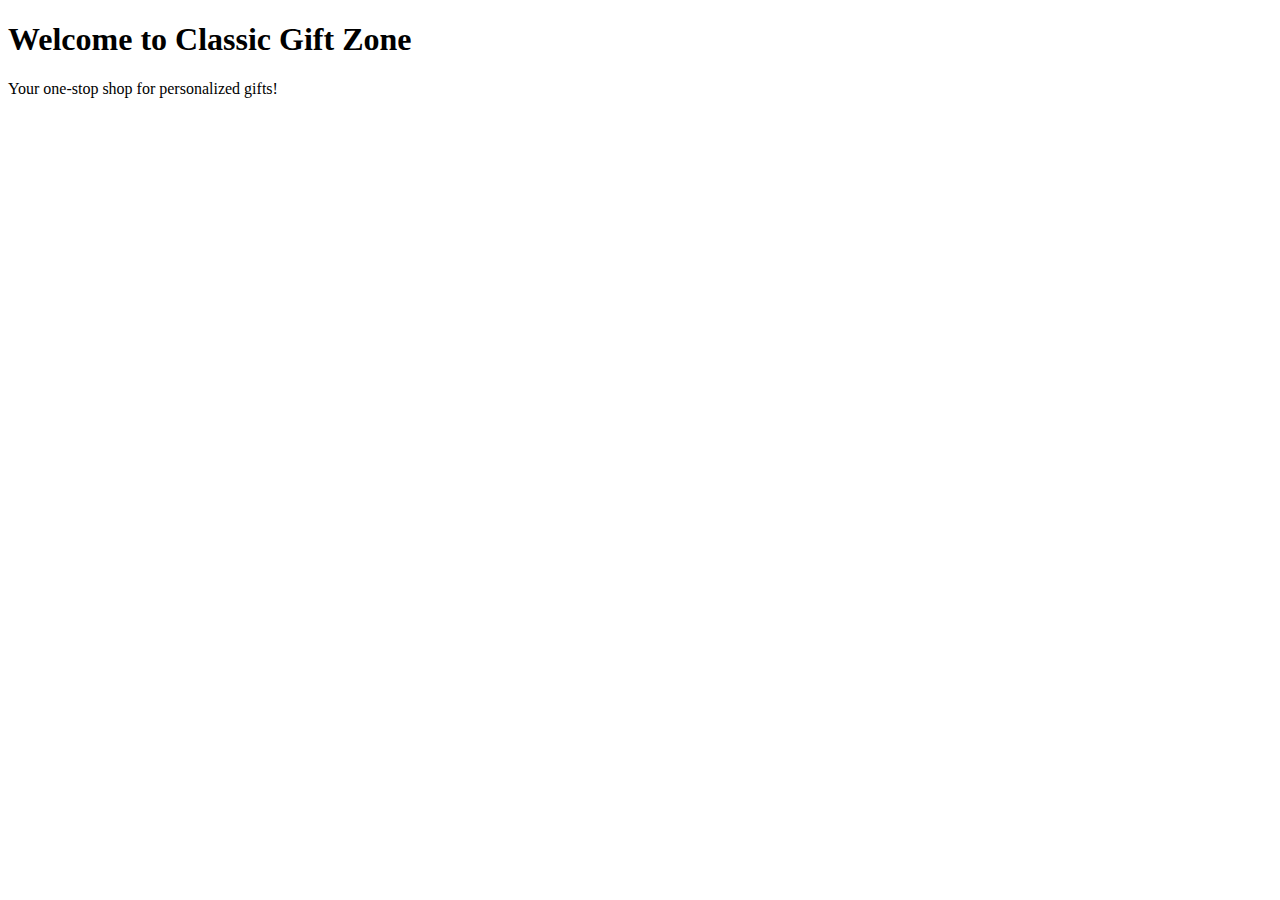
==== index.html @ f07c7727 "name changed" ====
<!--<!DOCTYPE html>
<html lang="en">
<head>
    <meta charset="UTF-8">
    <meta name="viewport" content="width=device-width, initial-scale=1.0">
    <title>Classic Gift Zone</title>
    <link rel="stylesheet" href="style.css">
    <script>
        // Error handling function
        function handleError(error) {
            console.error("An error occurred:", error);
            alert("Sorry, something went wrong. Please try again later.");
        }

        // Function to load video with error handling
        function loadVideo() {
            const videoElement = document.getElementById('video-reel');
            videoElement.onerror = function() {
                handleError(new Error("Failed to load video."));
            };
        }

        window.onload = loadVideo; // Load video on window load
    </script>
</head>
<body>
    <header>
        <img src="logo cz.jpg" alt="Classic Gift Zone Logo" class="logo">  
        <h1>Classic Gift Zone</h1>
        <p>Where Memory Meets Style</p>
        <nav>
            <ul>
                <li><a href="#home">Home</a></li>
                <li><a href="#about">About Us</a></li>
                <li><a href="#privacy">Privacy Policy</a></li>
                <li><a href="#contact">Contact Us</a></li>
            </ul>
        </nav>
    </header>

    <main class="main-content" id="home">
        <section>
            <h2>Welcome to Classic Gift Zone</h2>
            <p>Classic Gift Zone specializes in unique, personalized gifts, focusing on exquisite pencil carvings. Our homemade services ensure that every gift is crafted with care, making it perfect for any occasion. Enjoy affordable pricing and prompt delivery within a week.</p>

            <video controls id="video-reel" class="video-reel">
                <source src="Snapinsta.app_video_0D45483EB107DD4BC79444D2D841518F_video_dashinit.mp4" type="video/mp4"> 
                Your browser does not support the video tag.
            </video>

            <h3>Featured Products</h3>
            <div class="product-gallery">
                <img src="pp.jpg" alt="Product 1">
                <img src="pppp.jpg" alt="Product 2">
                <img src="ppp.jpg" alt="Product 3">
                <img src="ppppp.jpg" alt="Product 4">
                
            </div>
        </section>

        <section id="about">
            <h2>About Us</h2>
            <p>At Classic Gift Zone, we believe that every gift tells a story. Our mission is to provide personalized gifts that resonate with memories and style. Our team is dedicated to crafting high-quality, unique items that cater to your special moments.</p>
        </section>

        <section id="privacy">
            <h2>Privacy Policy</h2>
            <p><strong>Effective Date:</strong> 18/09/2024</p>
            <p>Classic Gift Zone is committed to protecting your privacy. This policy outlines our practices regarding the collection, use, and disclosure of your personal information.</p>

            <h3>Information Collection</h3>
            <p>We collect personal information such as your name, email address, phone number, and shipping address when you make a purchase or contact us.</p>

            <h3>Use of Information</h3>
            <p>Your information is used to process orders, communicate with you about your order, and improve our services.</p>

            <h3>Disclosure</h3>
            <p>We do not sell or lease your personal information to third parties without your consent. We may share your information with service providers who assist us in operating our website or conducting our business.</p>

            <h3>Security</h3>
            <p>We implement appropriate security measures to protect your personal information from unauthorized access or disclosure.</p>

            <h3>Your Rights</h3>
            <p>You have the right to access, correct, or delete your personal information by contacting us.</p>

            <p>For more details, please contact us at classicgiftzone@gmail.com.</p>
        </section>

        <section id="contact">
            <h2>Contact Us</h2>
            <p>If you have any inquiries or need assistance, please reach out:</p>
            <ul>
                <li><strong>Email:</strong> classicgiftzone@gmail.com</li>
                <li><strong>Phone:</strong> <a href="tel:+917339171615">91 7339171615</a></li>
                <li><strong>Instagram:</strong> 
                    <a href="https://www.instagram.com/classic_giftzone?utm_source=ig_web_button_share_sheet&igsh=ZDNlZDc0MzIxNw==" target="_blank">Classic Gift Zone Instagram</a></li>
            </ul>
        </section>
    </main>

    <footer>
        <nav>
            <ul>
                <li><a href="#home">Home</a></li>
                <li><a href="#about">About Us</a></li>
                <li><a href="#privacy">Privacy Policy</a></li>
                <li><a href="#contact">Contact Us</a></li>
            </ul>
        </nav>

        
    </footer>

    
    
</body>
</html> 

-->

<!DOCTYPE html>
<html lang="en">
<head>
    <meta charset="UTF-8">
    <title>Classic Gift Zone</title>
</head>
<body>
    <h1>Welcome to Classic Gift Zone</h1>
    <p>Your one-stop shop for personalized gifts!</p>
</body>
</html>
---- style.css ----
:root {
    --background-color: #121212; /* Dark background */
    --primary-color: #1e90ff; /* Dodger Blue */
    --accent-color: #ff1493; /* Deep Pink */
    --text-color: #ffffff; /* White text */
    --secondary-text-color: #cccccc; /* Light gray for secondary text */
    --border-radius: 10px; /* Rounded corners */
}

body {
    font-family: 'Arial', sans-serif;
    margin: 0;
    padding: 0;
    background-color: var(--background-color);
    color: var(--text-color);
}

header {
    background-color: var(--primary-color);
    color: var(--text-color);
    padding: 20px;
    text-align: center;
    box-shadow: 0 4px 10px rgba(0, 0, 0, 0.5);
}

.logo {
    max-width: 200px; /* Adjust the size as needed */
    margin-bottom: 20px;
}

h1 {
    font-size: 2.5em;
    margin-bottom: 10px;
}

h2, h3 {
    font-family: 'Georgia', serif;
}

nav ul {
    list-style-type: none;
    padding: 0;
}

nav ul li {
    display: inline;
    margin-right: 20px;
}

nav ul li a {
    color: var(--text-color);
    text-decoration: none;
    font-weight: bold;
}

nav ul li a:hover {
    color: var(--accent-color);
}

.main-content {
    max-width: 1200px; /* Centered content width */
    margin: auto;
    padding: 20px;
}

.product-gallery {
    display: flex;
    flex-wrap: wrap;
    justify-content: center;
}

.product-gallery img {
    width: 200px; /* Adjust size as necessary */
    margin: 15px;
    border-radius: var(--border-radius);
    box-shadow: 0 4px 15px rgba(30, 144, 255, 0.5); /* Blue shadow effect */
}

.video-reel {
    width: 100%;
    max-width: 300px; /* Adjust the maximum width as needed */
    height: auto;
    display: block;
    margin: 20px auto;
    border-radius: var(--border-radius);
    box-shadow: 0 4px 15px rgba(255, 20, 147, 0.5); /* Pink shadow effect */
}

section {
    padding: 40px 20px; /* Increased padding for sections */
}

footer {
    background-color: var(--primary-color);
    color: var(--text-color);
    text-align: center;
    padding: 20px;
}

footer nav ul {
    margin-top: 10px;
}

footer nav ul li {
    display: inline-block;
    margin-right: 20px;
}

footer nav ul li a {
    color: var(--text-color);
}

footer nav ul li a:hover {
    color: var(--accent-color);
}

/* Responsive Design */
@media (max-width: 600px) {
    .product-gallery img {
        width: 100%; /* Full width on small screens */
        max-width: 150px; /* Limit max size */
        margin-bottom: 15px; /* Spacing between images */
        box-shadow: none; /* Remove shadow on small screens for simplicity */
    }

    .video-reel {
        max-width: 10%; /* Full width on small screens */
        box-shadow: none; /* Remove shadow on small screens for simplicity */
    }

    header h1 {
        font-size: 2em; /* Smaller title on mobile */
        margin-bottom: 5px; 
    }
}
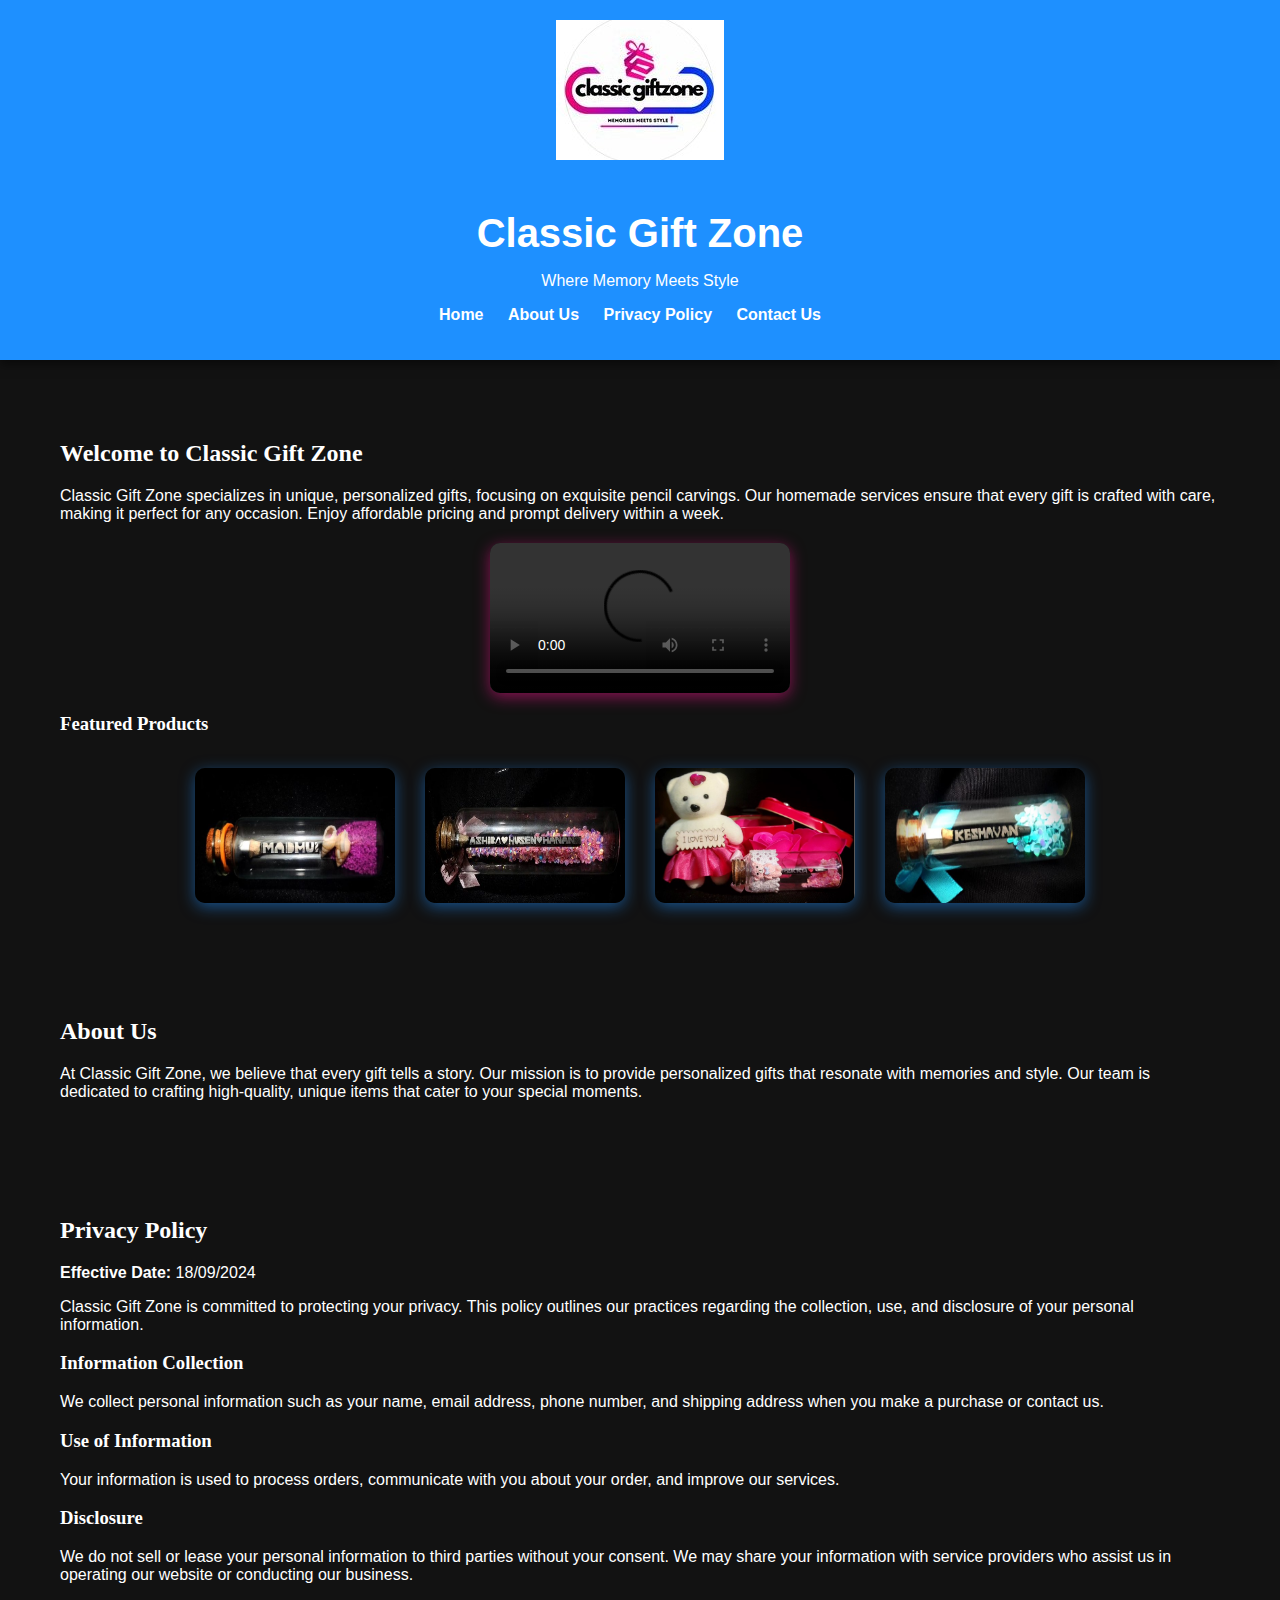
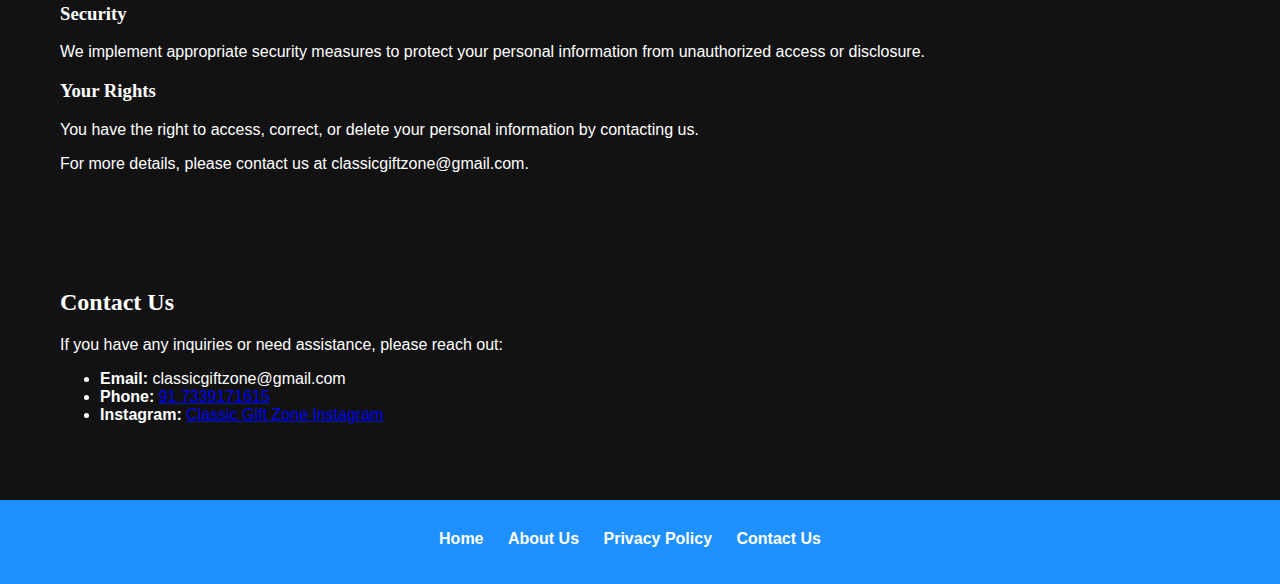
==== commit 5faacaee: "final" ====
--- a/index.html
+++ b/index.html
@@ -1,4 +1,4 @@
-<!--<!DOCTYPE html>
+<!DOCTYPE html>
 <html lang="en">
 <head>
     <meta charset="UTF-8">
@@ -116,16 +116,3 @@
 </body>
 </html> 
 
--->
-
-<!DOCTYPE html>
-<html lang="en">
-<head>
-    <meta charset="UTF-8">
-    <title>Classic Gift Zone</title>
-</head>
-<body>
-    <h1>Welcome to Classic Gift Zone</h1>
-    <p>Your one-stop shop for personalized gifts!</p>
-</body>
-</html>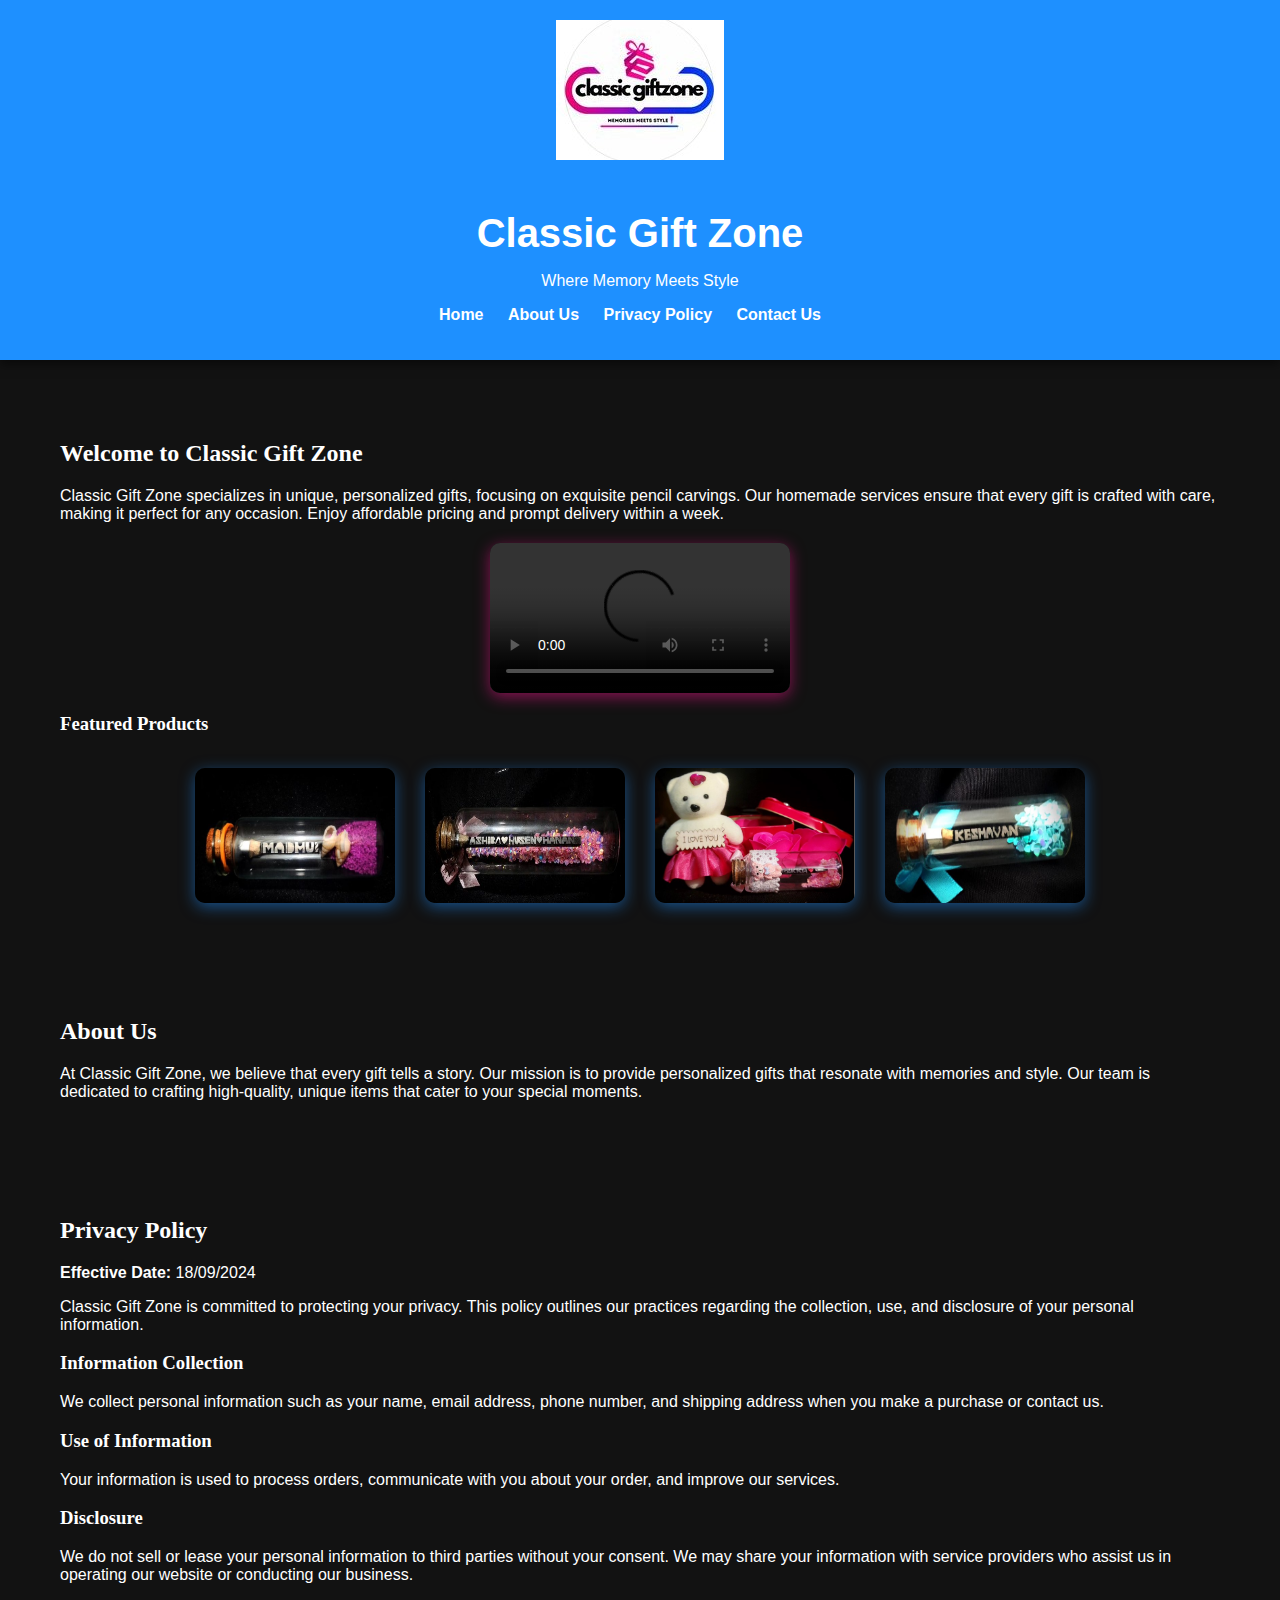
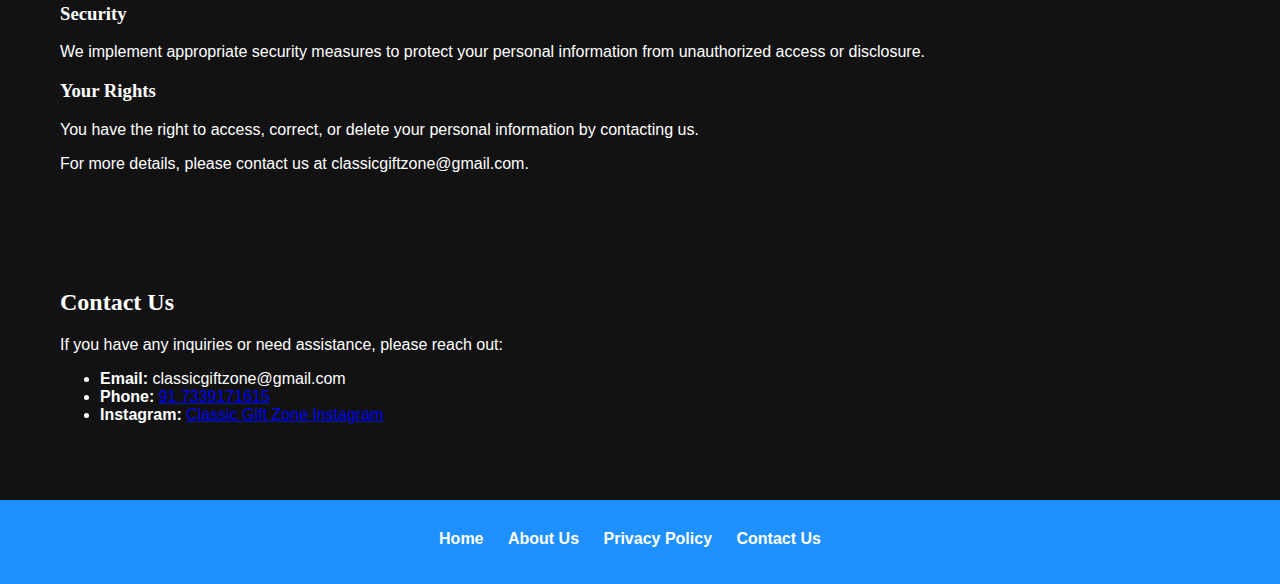
==== commit cfabe8f6: "google tag modified" ====
--- a/index.html
+++ b/index.html
@@ -22,6 +22,23 @@
 
         window.onload = loadVideo; // Load video on window load
     </script>
+    <!-- Google tag (gtag.js) -->
+<script async src="https://www.googletagmanager.com/gtag/js?id=AW-16704944445"></script>
+<script>
+  window.dataLayer = window.dataLayer || [];
+  function gtag(){dataLayer.push(arguments);}
+  gtag('js', new Date());
+
+  gtag('config', 'AW-16704944445');
+</script>
+<!-- Event snippet for Purchase conversion page -->
+<script>
+    gtag('event', 'conversion', {
+        'send_to': 'AW-16704944445/nGxJCPWWt9MZEL3yxJ0-',
+        'transaction_id': ''
+    });
+  </script>
+  
 </head>
 <body>
     <header>
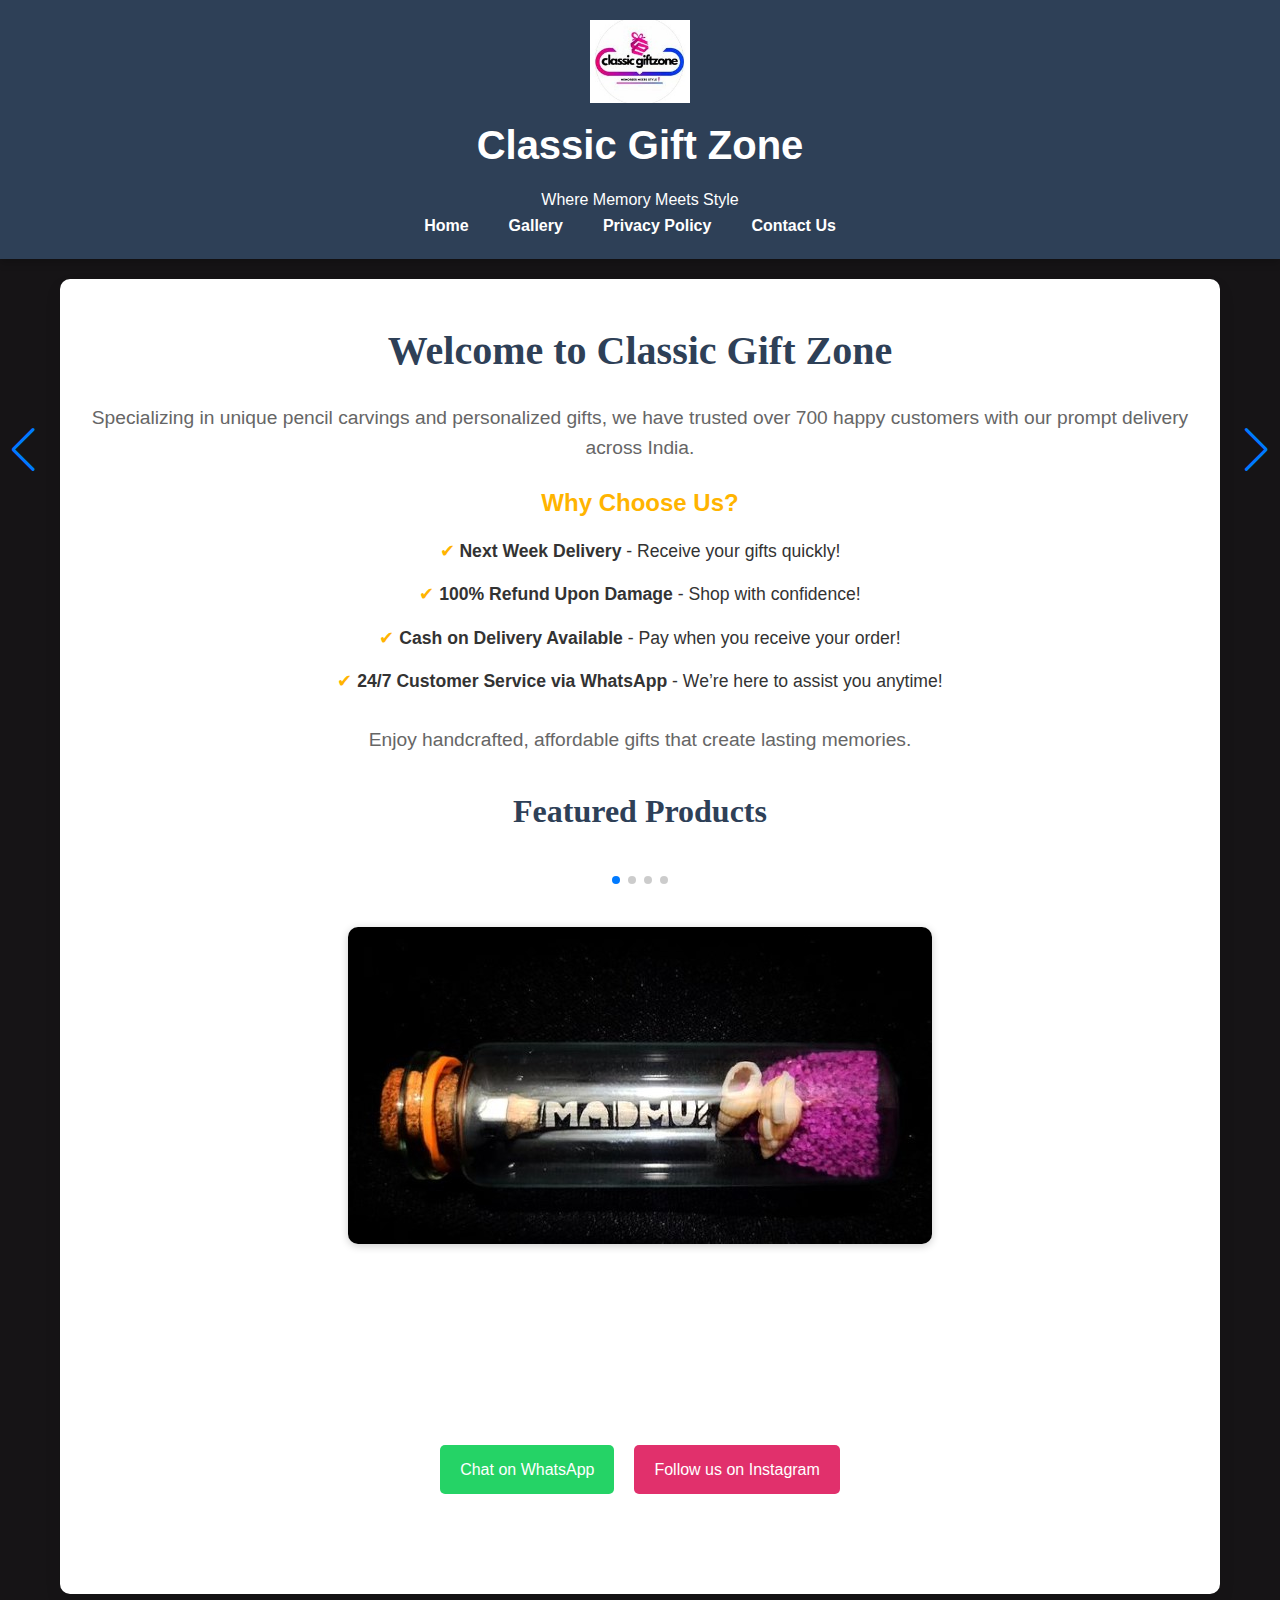
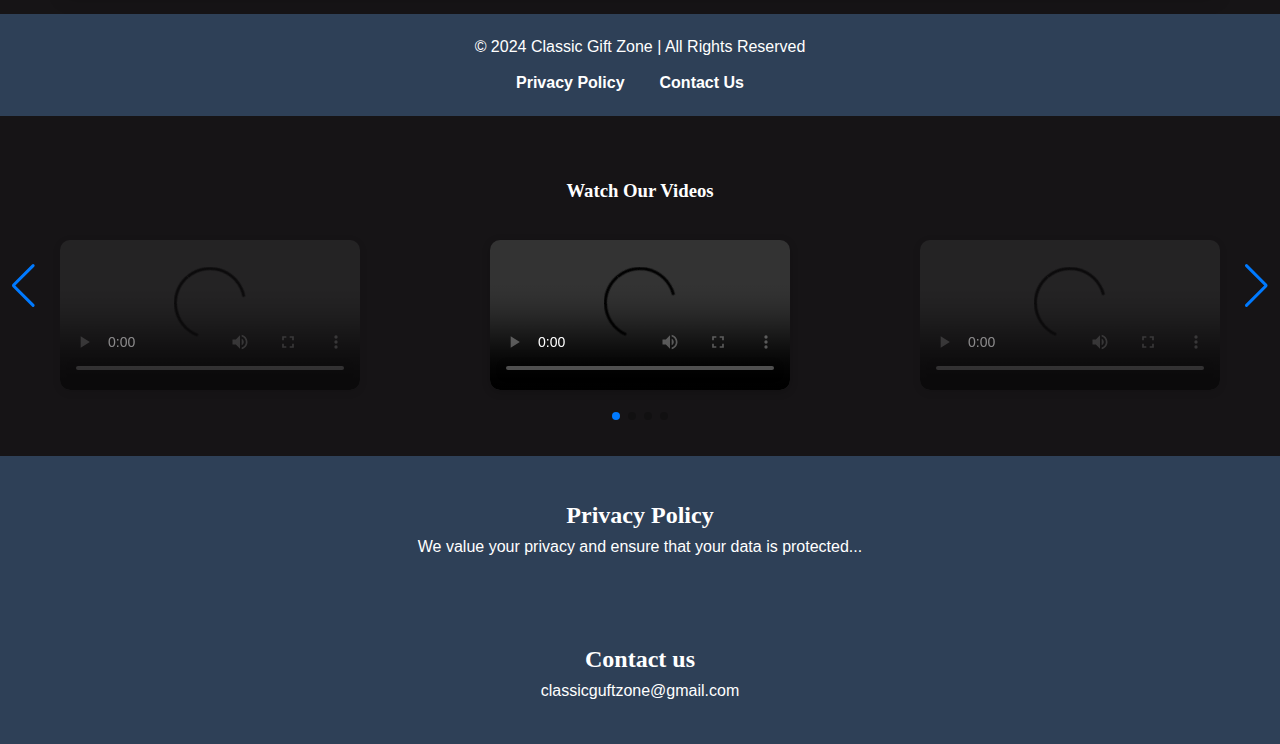
==== commit f53ac6ce: "final test" ====
--- a/index.html
+++ b/index.html
@@ -3,52 +3,235 @@
 <head>
     <meta charset="UTF-8">
     <meta name="viewport" content="width=device-width, initial-scale=1.0">
-    <title>Classic Gift Zone</title>
+    <title>Classic Gift Zone - Personalized Gifts</title>
     <link rel="stylesheet" href="style.css">
+    <link rel="stylesheet" href="https://unpkg.com/swiper/swiper-bundle.min.css" />
+<script src="https://unpkg.com/swiper/swiper-bundle.min.js"></script>
+
+    <style>
+        /* Global Reset and Styling */
+        * {
+            margin: 0;
+            padding: 0;
+            box-sizing: border-box;
+        }
+        body {
+            font-family: 'Roboto', sans-serif;
+            line-height: 1.6;
+            background-color: #161416;
+        }
+        a {
+            text-decoration: none;
+            color: inherit;
+        }
+        img {
+            max-width: 100%;
+            display: block;
+        }
+        header {
+            background-color: #2e4057;
+            color: white;
+            padding: 20px 0;
+            text-align: center;
+            box-shadow: 0 4px 8px rgba(0, 0, 0, 0.2);
+        }
+        .logo {
+            width: 100px;
+            height: auto;
+            margin-bottom: 10px;
+        }
+        nav ul {
+            list-style: none;
+            display: flex;
+            justify-content: center;
+            gap: 20px;
+        }
+        nav ul li a {
+            font-weight: bold;
+            color: #fff;
+            transition: color 0.3s ease;
+        }
+        nav ul li a:hover {
+            color: #ffb400;
+        }
+        main {
+            padding: 40px 20px;
+            max-width: 1200px;
+            margin: auto;
+            animation: fadeIn 1s ease-out;
+        }
+        .main-content {
+            text-align: center;
+        }
+        .main-content h2 {
+            font-size: 2.5rem;
+            margin-bottom: 20px;
+            color: #333;
+            animation: slideIn 1s ease-out;
+        }
+        .main-content p {
+            font-size: 1.2rem;
+            margin-bottom: 20px;
+            animation: fadeInUp 1.2s ease-out;
+        }
+        .video-reel {
+            width: 100%;
+            margin-bottom: 30px;
+            border: 2px solid #ddd;
+            border-radius: 10px;
+            animation: zoomIn 0.8s ease-out;
+        }
+        
+        .product-gallery {
+            display: grid;
+            grid-template-columns: repeat(auto-fill, minmax(200px, 1fr));
+            gap: 20px;
+            margin-top: 30px;
+        }
+        .product-gallery img {
+            transition: transform 0.3s ease, box-shadow 0.3s ease;
+            border-radius: 10px;
+            box-shadow: 0 4px 8px rgba(0, 0, 0, 0.1);
+        }
+        .product-gallery img:hover {
+            transform: scale(1.05);
+            box-shadow: 0 8px 16px rgba(0, 0, 0, 0.2);
+        }
+        .btn {
+            background-color: #ffb400;
+            color: white;
+            padding: 10px 20px;
+            border: none;
+            border-radius: 5px;
+            font-size: 1rem;
+            cursor: pointer;
+            transition: background-color 0.3s ease;
+            display: inline-block;
+            margin-top: 20px;
+            animation: bounce 2s infinite;
+        }
+        .btn:hover {
+            background-color: #ff9500;
+        }
+        /* Lead Form */
+        .lead-form {
+            margin: 40px auto;
+            max-width: 600px;
+            background-color: #302626;
+            padding: 20px;
+            border-radius: 10px;
+            box-shadow: 0 8px 16px rgba(0, 0, 0, 0.1);
+            animation: slideIn 1s ease-out;
+        }
+        .lead-form h3 {
+            margin-bottom: 15px;
+            font-size: 1.5rem;
+            color: #2e4057;
+        }
+        .lead-form label {
+            font-weight: bold;
+            display: block;
+            margin-bottom: 5px;
+        }
+        .lead-form input, .lead-form textarea {
+            width: 100%;
+            padding: 10px;
+            margin-bottom: 15px;
+            border: 1px solid #ccc;
+            border-radius: 5px;
+            transition: border-color 0.3s ease;
+        }
+        .lead-form input:focus, .lead-form textarea:focus {
+            border-color: #ffb400;
+        }
+        /* CTA Buttons */
+        .cta-buttons {
+            display: flex;
+            justify-content: center;
+            gap: 20px;
+            margin: 20px 0;
+        }
+        .cta-buttons a {
+            background-color: #25d366; /* WhatsApp green */
+            color: white;
+            padding: 12px 20px;
+            border-radius: 5px;
+            text-align: center;
+            font-size: 1rem;
+            display: inline-block;
+            transition: background-color 0.3s ease;
+        }
+        .cta-buttons a.instagram {
+            background-color: #E1306C; /* Instagram pink */
+        }
+        .cta-buttons a:hover {
+            opacity: 0.9;
+        }
+        section {
+            padding: 40px 0;
+        }
+        footer {
+            background-color: #2e4057;
+            color: white;
+            padding: 20px;
+            text-align: center;
+        }
+        footer nav ul {
+            list-style: none;
+            display: flex;
+            justify-content: center;
+            gap: 15px;
+        }
+        footer nav ul li a {
+            color: #fff;
+            font-weight: bold;
+            transition: color 0.3s ease;
+        }
+        footer nav ul li a:hover {
+            color: #ffb400;
+        }
+
+        /* Animations */
+        @keyframes fadeIn {
+            from { opacity: 0; }
+            to { opacity: 1; }
+        }
+        @keyframes fadeInUp {
+            from { opacity: 0; transform: translateY(30px); }
+            to { opacity: 1; transform: translateY(0); }
+        }
+        @keyframes slideIn {
+            from { transform: translateX(-100%); }
+            to { transform: translateX(0); }
+        }
+        @keyframes zoomIn {
+            from { transform: scale(0); }
+            to { transform: scale(1); }
+        }
+        @keyframes bounce {
+            0%, 20%, 50%, 80%, 100% { transform: translateY(0); }
+            40% { transform: translateY(-15px); }
+            60% { transform: translateY(-10px); }
+        }
+    </style>
+    <!-- Google Tag Manager -->
+    <script async src="https://www.googletagmanager.com/gtag/js?id=AW-16704944445"></script>
     <script>
-        // Error handling function
-        function handleError(error) {
-            console.error("An error occurred:", error);
-            alert("Sorry, something went wrong. Please try again later.");
-        }
-
-        // Function to load video with error handling
-        function loadVideo() {
-            const videoElement = document.getElementById('video-reel');
-            videoElement.onerror = function() {
-                handleError(new Error("Failed to load video."));
-            };
-        }
-
-        window.onload = loadVideo; // Load video on window load
+        window.dataLayer = window.dataLayer || [];
+        function gtag(){dataLayer.push(arguments);}
+        gtag('js', new Date());
+        gtag('config', 'AW-16704944445');
     </script>
-    <!-- Google tag (gtag.js) -->
-<script async src="https://www.googletagmanager.com/gtag/js?id=AW-16704944445"></script>
-<script>
-  window.dataLayer = window.dataLayer || [];
-  function gtag(){dataLayer.push(arguments);}
-  gtag('js', new Date());
-
-  gtag('config', 'AW-16704944445');
-</script>
-<!-- Event snippet for Purchase conversion page -->
-<script>
-    gtag('event', 'conversion', {
-        'send_to': 'AW-16704944445/nGxJCPWWt9MZEL3yxJ0-',
-        'transaction_id': ''
-    });
-  </script>
-  
 </head>
 <body>
     <header>
-        <img src="logo cz.jpg" alt="Classic Gift Zone Logo" class="logo">  
+        <center><img src="logo cz.jpg" alt="Classic Gift Zone Logo" class="logo"></center>
         <h1>Classic Gift Zone</h1>
         <p>Where Memory Meets Style</p>
         <nav>
             <ul>
                 <li><a href="#home">Home</a></li>
-                <li><a href="#about">About Us</a></li>
+                <li><a href="#gallery">Gallery</a></li>
                 <li><a href="#privacy">Privacy Policy</a></li>
                 <li><a href="#contact">Contact Us</a></li>
             </ul>
@@ -56,80 +239,290 @@
     </header>
 
     <main class="main-content" id="home">
-        <section>
-            <h2>Welcome to Classic Gift Zone</h2>
-            <p>Classic Gift Zone specializes in unique, personalized gifts, focusing on exquisite pencil carvings. Our homemade services ensure that every gift is crafted with care, making it perfect for any occasion. Enjoy affordable pricing and prompt delivery within a week.</p>
-
-            <video controls id="video-reel" class="video-reel">
-                <source src="Snapinsta.app_video_0D45483EB107DD4BC79444D2D841518F_video_dashinit.mp4" type="video/mp4"> 
-                Your browser does not support the video tag.
-            </video>
-
-            <h3>Featured Products</h3>
-            <div class="product-gallery">
-                <img src="pp.jpg" alt="Product 1">
-                <img src="pppp.jpg" alt="Product 2">
-                <img src="ppp.jpg" alt="Product 3">
-                <img src="ppppp.jpg" alt="Product 4">
-                
-            </div>
+        <section style="background-color: #ffffff; padding: 40px 20px; border-radius: 10px; box-shadow: 0 8px 16px rgba(0, 0, 0, 0.1); text-align: center;">
+            <h2 style="font-size: 2.5rem; color: #2e4057; margin-bottom: 20px; animation: fadeIn 1s ease;">Welcome to Classic Gift Zone</h2>
+            <p style="font-size: 1.2rem; color: #666; margin-bottom: 20px;">Specializing in unique pencil carvings and personalized gifts, we have trusted over 700 happy customers with our prompt delivery across India.</p>
+            
+            <p style="font-size: 1.5rem; color: #ffb400; margin-bottom: 10px; font-weight: bold;">Why Choose Us?</p>
+            
+            <ul style="list-style: none; padding-left: 0; font-size: 1.1rem; color: #333; margin-bottom: 30px;">
+                <li style="margin: 15px 0;"><span style="color: #ffb400;">&#x2714;</span> <b>Next Week Delivery</b> - Receive your gifts quickly!</li>
+                <li style="margin: 15px 0;"><span style="color: #ffb400;">&#x2714;</span> <b>100% Refund Upon Damage</b> - Shop with confidence!</li>
+                <li style="margin: 15px 0;"><span style="color: #ffb400;">&#x2714;</span> <b>Cash on Delivery Available</b> - Pay when you receive your order!</li>
+                <li style="margin: 15px 0;"><span style="color: #ffb400;">&#x2714;</span> <b>24/7 Customer Service via WhatsApp</b> - We’re here to assist you anytime!</li>
+            </ul>
+        
+            <p style="font-size: 1.2rem; color: #666; margin-bottom: 30px;">Enjoy handcrafted, affordable gifts that create lasting memories.</p>
+        
+ 
+        
+            <h3 style="font-size: 2rem; color: #2e4057; margin-bottom: 20px;">Featured Products</h3>
+            <section id="gallery">
+                <h3>Shop Our Products</h3>
+                <div class="swiper-container">
+                    <div class="swiper-wrapper">
+                        <div class="swiper-slide">
+                            <img src="pp.jpg" alt="Personalized Gift 1">
+                        </div>
+                        <div class="swiper-slide">
+                            <img src="pppp.jpg" alt="Personalized Gift 2">
+                        </div>
+                        <div class="swiper-slide">
+                            <img src="ppp.jpg" alt="Personalized Gift 3">
+                        </div>
+                        <div class="swiper-slide">
+                            <img src="ppppp.jpg" alt="Personalized Gift 4">
+                        </div>
+                        <!-- Add more swiper-slide items as needed -->
+                    </div>
+                    <!-- Add Pagination -->
+                    <div class="swiper-pagination"></div>
+                    <!-- Add Navigation -->
+                    <div class="swiper-button-next"></div>
+                    <div class="swiper-button-prev"></div>
+                </div>
+            </section>
+            
+            <style>
+                #product-slider {
+                    max-width: 100%;
+                    margin: 20px auto;
+                    text-align: center;
+                    height: 300px; /* Set a smaller height for the slider */
+                    position: relative; /* Position relative for pagination and buttons */
+                }
+            
+                .swiper-container {
+                    height: 100%; /* Full height for the container */
+                }
+            
+                .swiper-wrapper {
+                    display: flex; /* Flex for horizontal layout */
+                }
+            
+                .swiper-slide {
+                    display: flex; /* Flex to center the image */
+                    justify-content: center;
+                    align-items: center;
+                    height: 100%; /* Full height for each slide */
+                    width: 100%; /* Full width for each slide */
+                }
+            
+                .swiper-slide img {
+                    max-width: 80%; /* Make image slightly smaller */
+                    max-height: 80%; /* Limit image height */
+                    border-radius: 10px; /* Rounded corners */
+                    box-shadow: 0 2px 8px rgba(0, 0, 0, 0.2); /* Shadow for depth */
+                }
+            </style>
+            
+            <script>
+                const swiper = new Swiper('.swiper-container', {
+                    direction: 'horizontal', // Horizontal for left-to-right sliding
+                    slidesPerView: 1, // Only one slide per view
+                    spaceBetween: 10, // Space between slides
+                    pagination: {
+                        el: '.swiper-pagination',
+                        clickable: true, // Make pagination clickable
+                    },
+                    navigation: {
+                        nextEl: '.swiper-button-next',
+                        prevEl: '.swiper-button-prev',
+                    },
+                    grabCursor: true, // Change cursor on grab
+                    loop: true, // Loop through slides
+                    autoplay: {
+                        delay: 2500, // Delay for autoplay
+                        disableOnInteraction: false, // Continue autoplay after interaction
+                    },
+                });
+            </script>
+            
+        
+        <style>
+            /* Animations */
+            @keyframes fadeIn {
+                from { opacity: 0; }
+                to { opacity: 1; }
+            }
+        
+            /* Scale on hover for product images */
+            .product-gallery img:hover {
+                transform: scale(1.05);
+            }
+        </style>
+        
+
+        <!-- CTA Buttons for WhatsApp and Instagram -->
+        <section class="cta-buttons">
+            <a href="https://wa.me/917339171615" target="_blank" class="btn">Chat on WhatsApp</a>
+            <a href="https://www.instagram.com/classic_giftzone" target="_blank" class="btn instagram">Follow us on Instagram</a>
         </section>
 
-        <section id="about">
-            <h2>About Us</h2>
-            <p>At Classic Gift Zone, we believe that every gift tells a story. Our mission is to provide personalized gifts that resonate with memories and style. Our team is dedicated to crafting high-quality, unique items that cater to your special moments.</p>
-        </section>
-
-        <section id="privacy">
-            <h2>Privacy Policy</h2>
-            <p><strong>Effective Date:</strong> 18/09/2024</p>
-            <p>Classic Gift Zone is committed to protecting your privacy. This policy outlines our practices regarding the collection, use, and disclosure of your personal information.</p>
-
-            <h3>Information Collection</h3>
-            <p>We collect personal information such as your name, email address, phone number, and shipping address when you make a purchase or contact us.</p>
-
-            <h3>Use of Information</h3>
-            <p>Your information is used to process orders, communicate with you about your order, and improve our services.</p>
-
-            <h3>Disclosure</h3>
-            <p>We do not sell or lease your personal information to third parties without your consent. We may share your information with service providers who assist us in operating our website or conducting our business.</p>
-
-            <h3>Security</h3>
-            <p>We implement appropriate security measures to protect your personal information from unauthorized access or disclosure.</p>
-
-            <h3>Your Rights</h3>
-            <p>You have the right to access, correct, or delete your personal information by contacting us.</p>
-
-            <p>For more details, please contact us at classicgiftzone@gmail.com.</p>
-        </section>
-
-        <section id="contact">
-            <h2>Contact Us</h2>
-            <p>If you have any inquiries or need assistance, please reach out:</p>
-            <ul>
-                <li><strong>Email:</strong> classicgiftzone@gmail.com</li>
-                <li><strong>Phone:</strong> <a href="tel:+917339171615">91 7339171615</a></li>
-                <li><strong>Instagram:</strong> 
-                    <a href="https://www.instagram.com/classic_giftzone?utm_source=ig_web_button_share_sheet&igsh=ZDNlZDc0MzIxNw==" target="_blank">Classic Gift Zone Instagram</a></li>
-            </ul>
+<!-- Lead Form Section 
+<section class="lead-form">
+    <h3>Get in Touch!</h3>
+    <p>Please fill out the form below to send us your inquiries or feedback.</p>
+    <form id="leadForm">
+        <label for="name">Name:</label>
+        <input type="text" id="name" name="name" placeholder="Enter your name" required>
+        
+        <label for="email">Email:</label>
+        <input type="email" id="email" name="email" placeholder="Enter your email address" required>
+        
+        <label for="message">Message:</label>
+        <textarea id="message" name="message" rows="4" placeholder="Write your message here" required></textarea>
+        
+        <button type="submit" class="btn">Send Message</button>
+    </form> -->
+</section>
+
         </section>
     </main>
 
     <footer>
+        <p>© 2024 Classic Gift Zone | All Rights Reserved</p>
         <nav>
             <ul>
-                <li><a href="#home">Home</a></li>
-                <li><a href="#about">About Us</a></li>
                 <li><a href="#privacy">Privacy Policy</a></li>
                 <li><a href="#contact">Contact Us</a></li>
             </ul>
         </nav>
-
-        
     </footer>
 
-    
-    
+    <script>
+        // Auto-play video on load
+        window.onload = function() {
+            const video = document.getElementById('video-reel');
+            video.play();
+        };
+
+        // Handle lead form submission
+        document.getElementById('leadForm').addEventListener('submit', function(e) {
+            e.preventDefault();
+            alert('Thank you for your message!');
+            this.reset();
+        });
+
+        // Mobile Menu Toggle
+        const menuToggle = document.querySelector('.menu-toggle');
+        const nav = document.querySelector('nav ul');
+
+        menuToggle.addEventListener('click', function() {
+            nav.classList.toggle('active');
+        });
+    </script>
+    
+    <section id="video-slider">
+        <h3>Watch Our Videos</h3>
+        <div class="swiper-container">
+            <div class="swiper-wrapper">
+                <div class="swiper-slide">
+                    <video controls>
+                        <source src="Snapinsta.app_video_0D45483EB107DD4BC79444D2D841518F_video_dashinit.mp4" type="video/mp4">
+                        Your browser does not support the video tag.
+                    </video>
+                </div>
+                <div class="swiper-slide">
+                    <video controls>
+                        <source src="Snapinsta.app_video_0D45483EB107DD4BC79444D2D841518F_video_dashinit.mp4" type="video/mp4"> <!-- Add your second video file here -->
+                        Your browser does not support the video tag.
+                    </video>
+                </div>
+                <div class="swiper-slide">
+                    <video controls>
+                        <source src="Snapinsta.app_video_0D45483EB107DD4BC79444D2D841518F_video_dashinit.mp4" type="video/mp4"> <!-- Add your third video file here -->
+                        Your browser does not support the video tag.
+                    </video>
+                </div>
+                <div class="swiper-slide">
+                    <video controls>
+                        <source src="Snapinsta.app_video_0D45483EB107DD4BC79444D2D841518F_video_dashinit.mp4" type="video/mp4"> <!-- Add your fourth video file here -->
+                        Your browser does not support the video tag.
+                    </video>
+                </div>
+                <!-- Add more swiper-slide items as needed -->
+            </div>
+            <!-- Add Pagination -->
+            <div class="swiper-pagination"></div>
+            <!-- Add Navigation -->
+            <div class="swiper-button-next"></div>
+            <div class="swiper-button-prev"></div>
+        </div>
+    </section>
+    
+    <style>
+        #video-slider {
+            max-width: 100%;
+            margin: 20px auto;
+            text-align: center;
+            height: 300px; /* Set a smaller height for the slider */
+            position: relative; /* Position relative for pagination and buttons */
+        }
+    
+        .swiper-container {
+            height: 100%; /* Full height for the container */
+        }
+    
+        .swiper-wrapper {
+            display: flex; /* Flex for horizontal layout */
+        }
+    
+        .swiper-slide {
+            display: flex; /* Flex to center the video */
+            justify-content: center;
+            align-items: center;
+            height: 100%; /* Full height for each slide */
+            width: 100%; /* Ensure each slide takes full width */
+            opacity: 0.5; /* Make previous and next slides semi-transparent */
+            transition: opacity 0.3s ease; /* Smooth transition for opacity */
+        }
+    
+        .swiper-slide-active {
+            opacity: 1; /* Full opacity for the active slide */
+        }
+    
+        video {
+            max-width: 180%; /* Limit video width */
+            max-height: 180%; /* Limit video height */
+            border-radius: 10px; /* Rounded corners */
+            box-shadow: 0 2px 8px rgba(0, 0, 0, 0.2); /* Shadow for depth */
+        }
+    </style>
+    
+    <script>
+        const videoSwiper = new Swiper('.swiper-container', {
+            direction: 'horizontal', // Horizontal for left-to-right sliding
+            slidesPerView: 3, // Show three slides at a time
+            centeredSlides: true, // Center the active slide
+            spaceBetween: 10, // Space between slides
+            pagination: {
+                el: '.swiper-pagination',
+                clickable: true, // Make pagination clickable
+            },
+            navigation: {
+                nextEl: '.swiper-button-next',
+                prevEl: '.swiper-button-prev',
+            },
+            grabCursor: true, // Change cursor on grab
+            loop: true, // Loop through slides
+            autoplay: {
+                delay: 2500, // Delay for autoplay
+                disableOnInteraction: false, // Continue autoplay after interaction
+            },
+        });
+    </script>
+    
+     <section id="privacy" style="background-color: #2e4057; padding: 40px 20px; text-align: center;">
+                <h2>Privacy Policy</h2>
+                <p>We value your privacy and ensure that your data is protected...</p>
+            </section>
+            <section id="Contact" style="background-color: #2e4057; padding: 40px 20px; text-align: center;">
+                <h2>Contact us</h2>
+                <p>classicguftzone@gmail.com</p>
+            </section>
+        
 </body>
-</html> 
-
+</html>
+
+
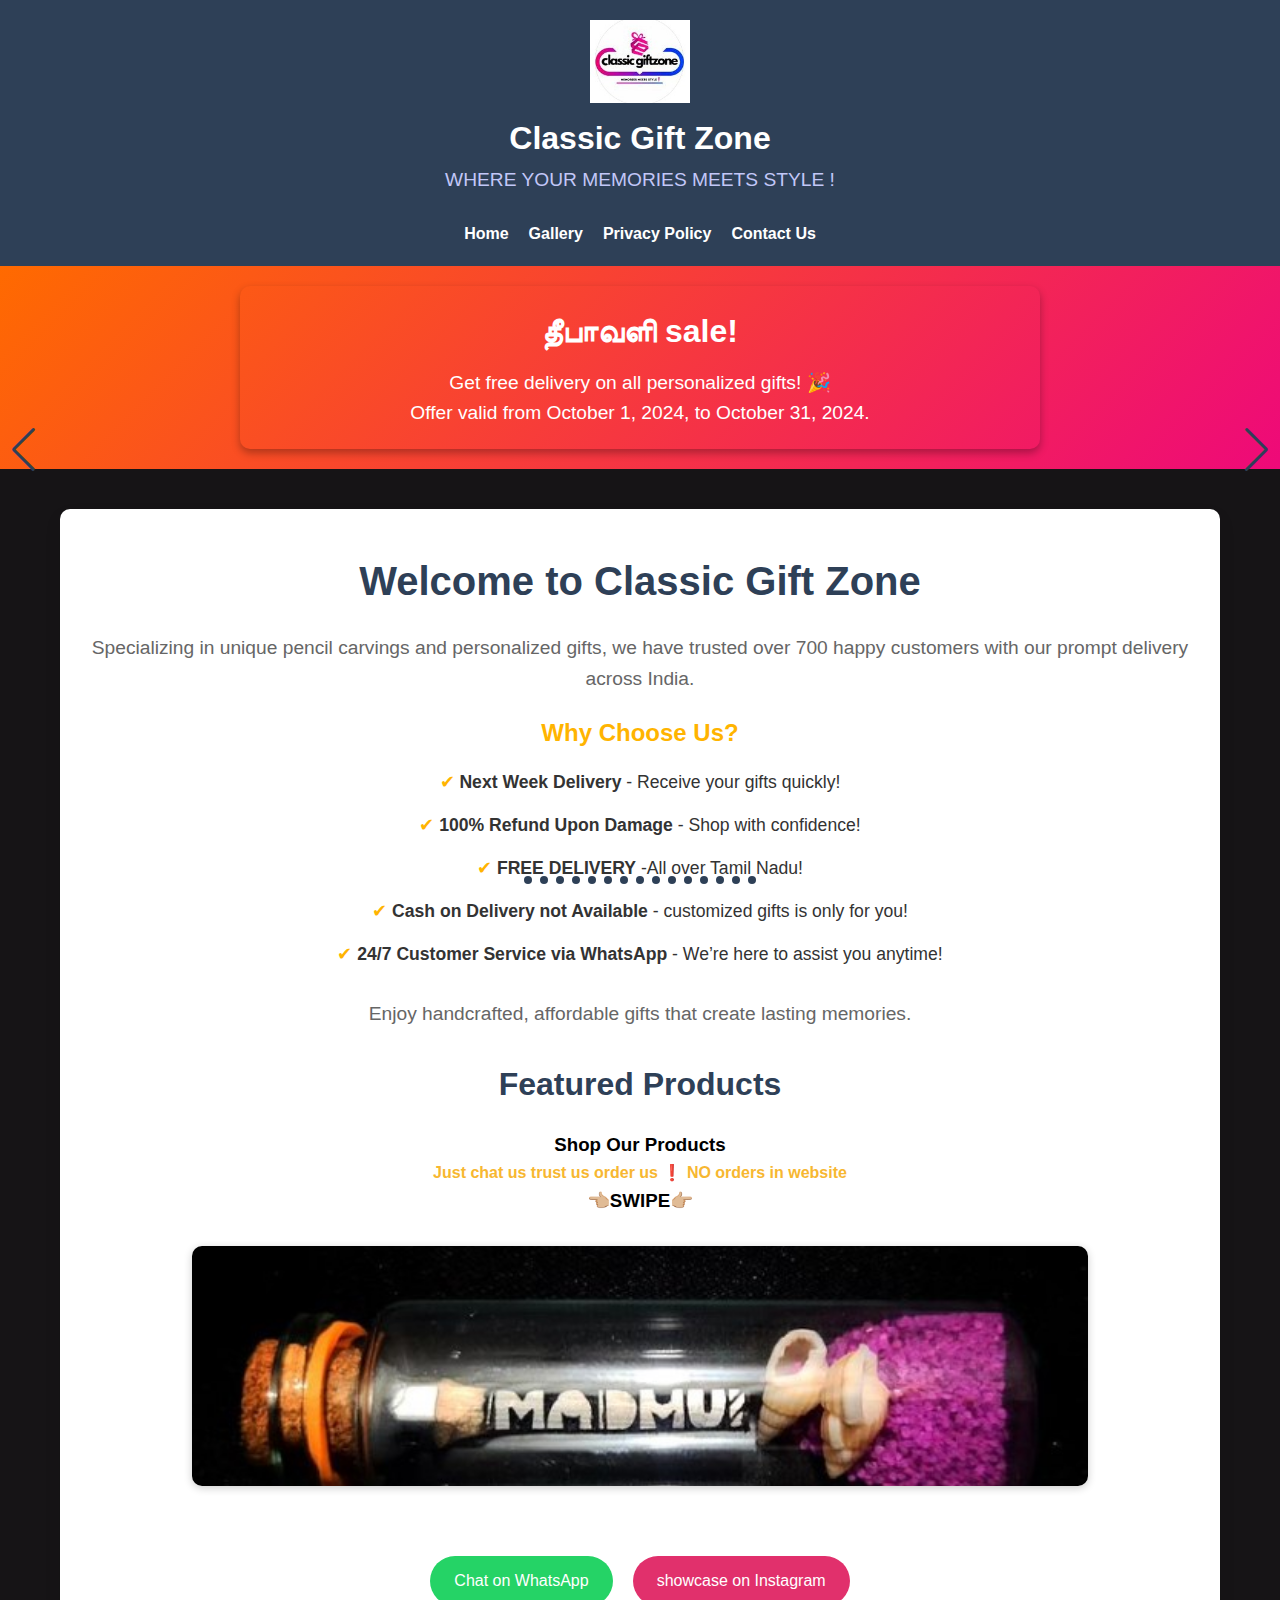
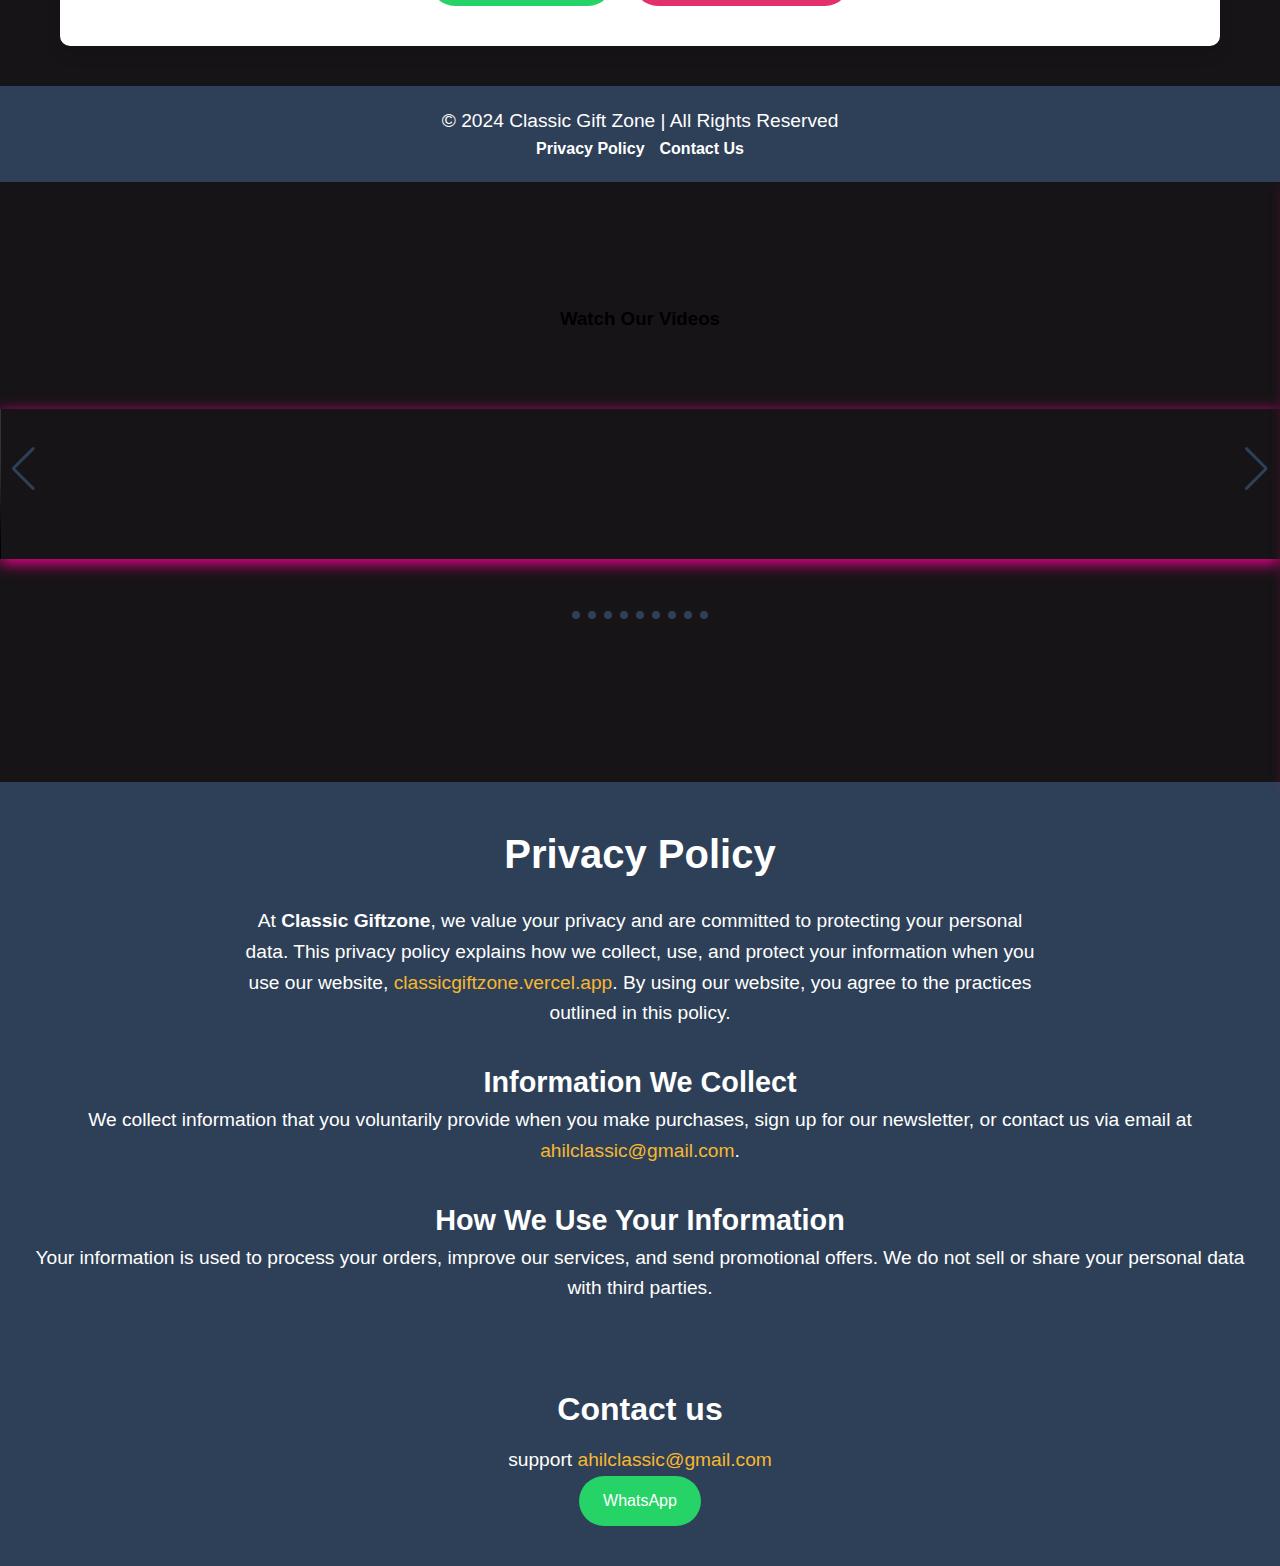
==== commit d9f75d2f: "Update staged files with minor fixes and improvements" ====
--- a/index.html
+++ b/index.html
@@ -4,10 +4,9 @@
     <meta charset="UTF-8">
     <meta name="viewport" content="width=device-width, initial-scale=1.0">
     <title>Classic Gift Zone - Personalized Gifts</title>
-    <link rel="stylesheet" href="style.css">
     <link rel="stylesheet" href="https://unpkg.com/swiper/swiper-bundle.min.css" />
-<script src="https://unpkg.com/swiper/swiper-bundle.min.js"></script>
-
+    <script src="https://unpkg.com/swiper/swiper-bundle.min.js"></script>
+    
     <style>
         /* Global Reset and Styling */
         * {
@@ -54,164 +53,89 @@
         nav ul li a:hover {
             color: #ffb400;
         }
+
         main {
             padding: 40px 20px;
             max-width: 1200px;
             margin: auto;
-            animation: fadeIn 1s ease-out;
-        }
-        .main-content {
-            text-align: center;
-        }
+        }
+
+        /* Main Content */
         .main-content h2 {
             font-size: 2.5rem;
             margin-bottom: 20px;
             color: #333;
-            animation: slideIn 1s ease-out;
-        }
-        .main-content p {
-            font-size: 1.2rem;
-            margin-bottom: 20px;
-            animation: fadeInUp 1.2s ease-out;
-        }
-        .video-reel {
+        }
+
+        /* Product Slider (Swiper) */
+        .swiper-container {
             width: 100%;
-            margin-bottom: 30px;
-            border: 2px solid #ddd;
+            height: 300px;
+        }
+
+        .swiper-slide img {
+            width: 100%;
+            height: auto;
+            object-fit: cover;
             border-radius: 10px;
-            animation: zoomIn 0.8s ease-out;
-        }
-        
-        .product-gallery {
-            display: grid;
-            grid-template-columns: repeat(auto-fill, minmax(200px, 1fr));
-            gap: 20px;
-            margin-top: 30px;
-        }
-        .product-gallery img {
-            transition: transform 0.3s ease, box-shadow 0.3s ease;
-            border-radius: 10px;
-            box-shadow: 0 4px 8px rgba(0, 0, 0, 0.1);
-        }
-        .product-gallery img:hover {
-            transform: scale(1.05);
-            box-shadow: 0 8px 16px rgba(0, 0, 0, 0.2);
-        }
-        .btn {
-            background-color: #ffb400;
-            color: white;
-            padding: 10px 20px;
-            border: none;
-            border-radius: 5px;
-            font-size: 1rem;
-            cursor: pointer;
-            transition: background-color 0.3s ease;
-            display: inline-block;
-            margin-top: 20px;
-            animation: bounce 2s infinite;
-        }
-        .btn:hover {
-            background-color: #ff9500;
-        }
-        /* Lead Form */
-        .lead-form {
-            margin: 40px auto;
-            max-width: 600px;
-            background-color: #302626;
-            padding: 20px;
-            border-radius: 10px;
-            box-shadow: 0 8px 16px rgba(0, 0, 0, 0.1);
-            animation: slideIn 1s ease-out;
-        }
-        .lead-form h3 {
-            margin-bottom: 15px;
-            font-size: 1.5rem;
-            color: #2e4057;
-        }
-        .lead-form label {
-            font-weight: bold;
-            display: block;
-            margin-bottom: 5px;
-        }
-        .lead-form input, .lead-form textarea {
-            width: 100%;
-            padding: 10px;
-            margin-bottom: 15px;
-            border: 1px solid #ccc;
-            border-radius: 5px;
-            transition: border-color 0.3s ease;
-        }
-        .lead-form input:focus, .lead-form textarea:focus {
-            border-color: #ffb400;
-        }
-        /* CTA Buttons */
-        .cta-buttons {
-            display: flex;
-            justify-content: center;
-            gap: 20px;
-            margin: 20px 0;
-        }
-        .cta-buttons a {
-            background-color: #25d366; /* WhatsApp green */
-            color: white;
-            padding: 12px 20px;
-            border-radius: 5px;
-            text-align: center;
-            font-size: 1rem;
-            display: inline-block;
-            transition: background-color 0.3s ease;
-        }
-        .cta-buttons a.instagram {
-            background-color: #E1306C; /* Instagram pink */
-        }
-        .cta-buttons a:hover {
-            opacity: 0.9;
-        }
-        section {
-            padding: 40px 0;
-        }
+            box-shadow: 0 4px 8px rgba(0, 0, 0, 0.2);
+        }
+
         footer {
             background-color: #2e4057;
             color: white;
             padding: 20px;
             text-align: center;
         }
+
         footer nav ul {
             list-style: none;
             display: flex;
             justify-content: center;
             gap: 15px;
         }
+
         footer nav ul li a {
             color: #fff;
             font-weight: bold;
             transition: color 0.3s ease;
         }
+
         footer nav ul li a:hover {
             color: #ffb400;
         }
 
-        /* Animations */
-        @keyframes fadeIn {
-            from { opacity: 0; }
-            to { opacity: 1; }
-        }
-        @keyframes fadeInUp {
-            from { opacity: 0; transform: translateY(30px); }
-            to { opacity: 1; transform: translateY(0); }
-        }
-        @keyframes slideIn {
-            from { transform: translateX(-100%); }
-            to { transform: translateX(0); }
-        }
-        @keyframes zoomIn {
-            from { transform: scale(0); }
-            to { transform: scale(1); }
-        }
-        @keyframes bounce {
-            0%, 20%, 50%, 80%, 100% { transform: translateY(0); }
-            40% { transform: translateY(-15px); }
-            60% { transform: translateY(-10px); }
+        /* Responsive Design */
+        @media (max-width: 768px) {
+            header {
+                padding: 10px 0;
+            }
+            nav ul {
+                flex-direction: column;
+                gap: 10px;
+            }
+            main {
+                padding: 20px 10px;
+            }
+            .main-content h2 {
+                font-size: 2rem;
+            }
+            .swiper-container {
+                height: 250px; /* Smaller slider height for mobile */
+            }
+        }
+
+        @media (max-width: 480px) {
+            .main-content h2 {
+                font-size: 1.5rem;
+            }
+            nav ul {
+                flex-direction: column;
+                gap: 8px;
+            }
+            .swiper-container {
+                height: 200px; /* Even smaller slider height for small screens */
+            }
         }
     </style>
     <!-- Google Tag Manager -->
@@ -222,12 +146,29 @@
         gtag('js', new Date());
         gtag('config', 'AW-16704944445');
     </script>
+    <!-- Meta Pixel Code -->
+<script>
+    !function(f,b,e,v,n,t,s)
+    {if(f.fbq)return;n=f.fbq=function(){n.callMethod?
+    n.callMethod.apply(n,arguments):n.queue.push(arguments)};
+    if(!f._fbq)f._fbq=n;n.push=n;n.loaded=!0;n.version='2.0';
+    n.queue=[];t=b.createElement(e);t.async=!0;
+    t.src=v;s=b.getElementsByTagName(e)[0];
+    s.parentNode.insertBefore(t,s)}(window, document,'script',
+    'https://connect.facebook.net/en_US/fbevents.js');
+    fbq('init', '1318405679137414');
+    fbq('track', 'PageView');
+    </script>
+    <noscript><img height="1" width="1" style="display:none"
+    src="https://www.facebook.com/tr?id=1318405679137414&ev=PageView&noscript=1"
+    /></noscript>
+    <!-- End Meta Pixel Code -->
 </head>
 <body>
     <header>
         <center><img src="logo cz.jpg" alt="Classic Gift Zone Logo" class="logo"></center>
         <h1>Classic Gift Zone</h1>
-        <p>Where Memory Meets Style</p>
+        <p style="color: #c2c7f8; text-decoration: none;" >WHERE YOUR MEMORIES MEETS STYLE !</p><br>
         <nav>
             <ul>
                 <li><a href="#home">Home</a></li>
@@ -237,7 +178,66 @@
             </ul>
         </nav>
     </header>
-
+<!-- Offers Banner -->
+<section id="offers-banner" class="offers-banner">
+    <div class="banner-content">
+        <h2>தீபாவளி sale!</h2>
+        <p> Get free delivery on all personalized gifts! 🎉<br>
+        Offer valid from October 1, 2024, to October 31, 2024.</p>
+    </div>
+</section>
+
+<style>
+    /* Offers Banner Styles */
+    .offers-banner {
+        background: linear-gradient(135deg, #ff6a00, #ee0979);
+        color: white;
+        padding: 20px 0;
+        text-align: center;
+        position: relative;
+        overflow: hidden;
+        animation: slideIn 1s ease-in-out;
+    }
+
+    .banner-content {
+        max-width: 800px;
+        margin: auto;
+        padding: 20px;
+        border-radius: 10px;
+        box-shadow: 0 4px 8px rgba(0, 0, 0, 0.3);
+    }
+
+    h2 {
+        font-size: 2rem;
+        margin-bottom: 10px;
+    }
+
+    p {
+        font-size: 1.2rem;
+    }
+
+    /* Animation */
+    @keyframes slideIn {
+        from {
+            transform: translateY(-100%);
+            opacity: 0;
+        }
+        to {
+            transform: translateY(0);
+            opacity: 1;
+        }
+    }
+
+    /* Responsive Design */
+    @media (max-width: 768px) {
+        h2 {
+            font-size: 1.5rem;
+        }
+        p {
+            font-size: 1rem;
+        }
+    }
+</style>
     <main class="main-content" id="home">
         <section style="background-color: #ffffff; padding: 40px 20px; border-radius: 10px; box-shadow: 0 8px 16px rgba(0, 0, 0, 0.1); text-align: center;">
             <h2 style="font-size: 2.5rem; color: #2e4057; margin-bottom: 20px; animation: fadeIn 1s ease;">Welcome to Classic Gift Zone</h2>
@@ -248,7 +248,9 @@
             <ul style="list-style: none; padding-left: 0; font-size: 1.1rem; color: #333; margin-bottom: 30px;">
                 <li style="margin: 15px 0;"><span style="color: #ffb400;">&#x2714;</span> <b>Next Week Delivery</b> - Receive your gifts quickly!</li>
                 <li style="margin: 15px 0;"><span style="color: #ffb400;">&#x2714;</span> <b>100% Refund Upon Damage</b> - Shop with confidence!</li>
-                <li style="margin: 15px 0;"><span style="color: #ffb400;">&#x2714;</span> <b>Cash on Delivery Available</b> - Pay when you receive your order!</li>
+                <li style="margin: 15px 0;"><span style="color: #ffb400;">&#x2714;</span> <b>FREE DELIVERY</b> -All over Tamil Nadu!</li>
+
+                <li style="margin: 15px 0;"><span style="color: #ffb400;">&#x2714;</span> <b>Cash on Delivery not Available</b> - customized gifts is only for you!</li>
                 <li style="margin: 15px 0;"><span style="color: #ffb400;">&#x2714;</span> <b>24/7 Customer Service via WhatsApp</b> - We’re here to assist you anytime!</li>
             </ul>
         
@@ -259,6 +261,9 @@
             <h3 style="font-size: 2rem; color: #2e4057; margin-bottom: 20px;">Featured Products</h3>
             <section id="gallery">
                 <h3>Shop Our Products</h3>
+                <h4 style="color: #f7b731; text-decoration: none;">Just chat us trust us order us ❗ NO orders in website</h4>
+                <h3>👈🏼SWIPE👉🏼 </h3>
+
                 <div class="swiper-container">
                     <div class="swiper-wrapper">
                         <div class="swiper-slide">
@@ -271,9 +276,41 @@
                             <img src="ppp.jpg" alt="Personalized Gift 3">
                         </div>
                         <div class="swiper-slide">
-                            <img src="ppppp.jpg" alt="Personalized Gift 4">
-                        </div>
-                        <!-- Add more swiper-slide items as needed -->
+                            <img src="ppppp.jpg" alt="Personalized Gift 5">
+                        </div>
+                        <div class="swiper-slide">
+                            <img src="11.jpg" alt="Personalized Gift 6">
+                        </div>
+                        <div class="swiper-slide">
+                            <img src="14.jpg" alt="Personalized Gift 9">
+                        </div>
+                        <div class="swiper-slide">
+                            <img src="15.jpg" alt="Personalized Gift 10">
+                        </div>
+                        <div class="swiper-slide">
+                            <img src="16.jpg" alt="Personalized Gift 11">
+                        </div>
+                        <div class="swiper-slide">
+                            <img src="17.jpg" alt="Personalized Gift 12">
+                        </div>
+                        <div class="swiper-slide">
+                            <img src="18.jpg" alt="Personalized Gift 13">
+                        </div>
+                        <div class="swiper-slide">
+                            <img src="20.jpg" alt="Personalized Gift 15">
+                        </div>
+                        <div class="swiper-slide">
+                            <img src="21.jpg" alt="Personalized Gift 16">
+                        </div>
+                        <div class="swiper-slide">
+                            <img src="22.jpg" alt="Personalized Gift 17">
+                        </div>
+                        <div class="swiper-slide">
+                            <img src="24.jpg" alt="Personalized Gift 19">
+                        </div>
+                        <div class="swiper-slide">
+                            <img src="25.jpg" alt="Personalized Gift 20">
+                        </div>
                     </div>
                     <!-- Add Pagination -->
                     <div class="swiper-pagination"></div>
@@ -293,71 +330,133 @@
                 }
             
                 .swiper-container {
-                    height: 100%; /* Full height for the container */
+                    height: 100%; /* Proper container height */
                 }
             
                 .swiper-wrapper {
-                    display: flex; /* Flex for horizontal layout */
+                    display: flex;
+                    transition: transform 0.5s ease; /* Smoother sliding */
                 }
             
                 .swiper-slide {
-                    display: flex; /* Flex to center the image */
+                    display: flex;
                     justify-content: center;
                     align-items: center;
+                    width: 100%; /* Full width for each slide */
                     height: 100%; /* Full height for each slide */
-                    width: 100%; /* Full width for each slide */
+                    transition: transform 0.3s ease-in-out; /* Smooth scaling on hover */
                 }
             
                 .swiper-slide img {
-                    max-width: 80%; /* Make image slightly smaller */
-                    max-height: 80%; /* Limit image height */
+                    max-width: 80%; /* Limit image size */
+                    max-height: 80%;
                     border-radius: 10px; /* Rounded corners */
-                    box-shadow: 0 2px 8px rgba(0, 0, 0, 0.2); /* Shadow for depth */
-                }
+                    box-shadow: 0 2px 8px rgba(0, 0, 0, 0.2); /* Depth effect */
+                    transition: transform 0.3s ease-in-out; /* Smooth hover animation */
+                }
+            
+                /* Scale effect on hover */
+                .swiper-slide:hover img {
+                    transform: scale(1.05);
+                }
+            
+                /* Pagination styling */
+                .swiper-pagination-bullet {
+                    background-color: #2e4057;
+                    opacity: 1;
+                }
+            
+                .swiper-button-next, .swiper-button-prev {
+                    color: #2e4057;
+                }
+      /*        .product-gallery img {
+    width: 200px; /* Adjust size as necessary 
+    margin: 15px;
+    border-radius: var(--border-radius);
+    box-shadow: 0 4px 15px rgba(30, 144, 255, 0.5);  Blue shadow effect  
+}*/ 
+
             </style>
             
+            <!-- Include Swiper JS CDN -->
+            <script src="https://unpkg.com/swiper/swiper-bundle.min.js"></script>
             <script>
-                const swiper = new Swiper('.swiper-container', {
-                    direction: 'horizontal', // Horizontal for left-to-right sliding
-                    slidesPerView: 1, // Only one slide per view
-                    spaceBetween: 10, // Space between slides
+                var swiper = new Swiper('.swiper-container', {
+                    slidesPerView: 1,
+                    spaceBetween: 10,
+                    loop: true,
                     pagination: {
                         el: '.swiper-pagination',
-                        clickable: true, // Make pagination clickable
+                        clickable: true,
                     },
                     navigation: {
                         nextEl: '.swiper-button-next',
                         prevEl: '.swiper-button-prev',
                     },
-                    grabCursor: true, // Change cursor on grab
-                    loop: true, // Loop through slides
-                    autoplay: {
-                        delay: 2500, // Delay for autoplay
-                        disableOnInteraction: false, // Continue autoplay after interaction
-                    },
                 });
             </script>
-            
-        
-        <style>
-            /* Animations */
-            @keyframes fadeIn {
-                from { opacity: 0; }
-                to { opacity: 1; }
-            }
-        
-            /* Scale on hover for product images */
-            .product-gallery img:hover {
-                transform: scale(1.05);
-            }
-        </style>
-        
-
-        <!-- CTA Buttons for WhatsApp and Instagram -->
-        <section class="cta-buttons">
-            <a href="https://wa.me/917339171615" target="_blank" class="btn">Chat on WhatsApp</a>
-            <a href="https://www.instagram.com/classic_giftzone" target="_blank" class="btn instagram">Follow us on Instagram</a>
-        </section>
+          
+       <!-- WhatsApp and Instagram Chat Buttons -->
+<section class="cta-buttons">
+    <a href="https://wa.me/917339171615" target="_blank" class="btn whatsapp">Chat on WhatsApp</a>
+    <a href="https://www.instagram.com/classic_giftzone" target="_blank" class="btn instagram">showcase on Instagram</a>
+</section>
+
+<style>
+    /* CTA Buttons */
+    .cta-buttons {
+        display: flex;
+        justify-content: center;
+        gap: 20px;
+        margin-top: 40px;
+    }
+
+    .btn {
+        display: inline-block;
+        padding: 12px 24px;
+        font-size: 1rem;
+        color: rgb(255, 255, 255);
+        text-align: center;
+        text-decoration: none;
+        border-radius: 50px;
+        transition: background-color 0.3s ease;
+    }
+
+    /* WhatsApp Button */
+    .btn.whatsapp {
+        background-color: #25D366; /* WhatsApp green */
+    }
+
+    .btn.whatsapp:hover {
+        background-color: #128C7E; /* WhatsApp darker green on hover */
+    }
+
+    /* Instagram Button */
+    .btn.instagram {
+        background-color: #E1306C; /* Instagram pink */
+    }
+
+    .btn.instagram:hover {
+        background-color: #C13584; /* Instagram darker pink on hover */
+    }
+
+    /* Icon Alignment for Buttons */
+    .btn i {
+        margin-right: 8px;
+    }
+
+    /* Responsive for smaller screens */
+    @media (max-width: 768px) {
+        .cta-buttons {
+            flex-direction: column;
+            gap: 15px;
+        }
+
+        .btn {
+            width: 100%;
+        }
+    }
+</style>
 
 <!-- Lead Form Section 
 <section class="lead-form">
@@ -388,7 +487,7 @@
                 <li><a href="#contact">Contact Us</a></li>
             </ul>
         </nav>
-    </footer>
+    </footer><br><br><br><br>
 
     <script>
         // Auto-play video on load
@@ -418,108 +517,173 @@
         <div class="swiper-container">
             <div class="swiper-wrapper">
                 <div class="swiper-slide">
-                    <video controls>
-                        <source src="Snapinsta.app_video_0D45483EB107DD4BC79444D2D841518F_video_dashinit.mp4" type="video/mp4">
-                        Your browser does not support the video tag.
-                    </video>
-                </div>
-                <div class="swiper-slide">
-                    <video controls>
-                        <source src="Snapinsta.app_video_0D45483EB107DD4BC79444D2D841518F_video_dashinit.mp4" type="video/mp4"> <!-- Add your second video file here -->
-                        Your browser does not support the video tag.
-                    </video>
-                </div>
-                <div class="swiper-slide">
-                    <video controls>
-                        <source src="Snapinsta.app_video_0D45483EB107DD4BC79444D2D841518F_video_dashinit.mp4" type="video/mp4"> <!-- Add your third video file here -->
-                        Your browser does not support the video tag.
-                    </video>
-                </div>
-                <div class="swiper-slide">
-                    <video controls>
-                        <source src="Snapinsta.app_video_0D45483EB107DD4BC79444D2D841518F_video_dashinit.mp4" type="video/mp4"> <!-- Add your fourth video file here -->
-                        Your browser does not support the video tag.
-                    </video>
-                </div>
-                <!-- Add more swiper-slide items as needed -->
+                    <video controls controlsList="nodownload">
+                        <source src="meena.mp4" type="video/mp4">
+                        Your browser does not support the video tag.
+                    </video>
+                </div>
+                <div class="swiper-slide">
+                    <video controls controlsList="nodownload">
+                        <source src="tpk.mp4" type="video/mp4">
+                        Your browser does not support the video tag.
+                    </video>
+                </div>
+                <div class="swiper-slide">
+                    <video controls controlsList="nodownload">
+                        <source src="priya.mp4" type="video/mp4">
+                        Your browser does not support the video tag.
+                    </video>
+                </div>
+                <div class="swiper-slide">
+                    <video controls controlsList="nodownload">
+                        <source src="jazz.mp4" type="video/mp4">
+                        Your browser does not support the video tag.
+                    </video>
+                </div>
+                <div class="swiper-slide">
+                    <video controls controlsList="nodownload">
+                        <source src="jassdid.mp4" type="video/mp4">
+                        Your browser does not support the video tag.
+                    </video>
+                </div>
+                <div class="swiper-slide">
+                    <video controls controlsList="nodownload">
+                        <source src="r.mp4" type="video/mp4">
+                        Your browser does not support the video tag.
+                    </video>
+                </div>
+                <div class="swiper-slide">
+                    <video controls controlsList="nodownload">
+                        <source src="ragavandid.mp4" type="video/mp4">
+                        Your browser does not support the video tag.
+                    </video>
+                </div>
+                <div class="swiper-slide">
+                    <video controls controlsList="nodownload">
+                        <source src="self.mp4" type="video/mp4">
+                        Your browser does not support the video tag.
+                    </video>
+                </div>
+                <div class="swiper-slide">
+                    <video controls controlsList="nodownload">
+                        <source src="abi.mp4" type="video/mp4">
+                        Your browser does not support the video tag.
+                    </video>
+                </div>
             </div>
             <!-- Add Pagination -->
-            <div class="swiper-pagination"></div>
+            <div class="swiper-pagination"><br><br></div>
             <!-- Add Navigation -->
             <div class="swiper-button-next"></div>
             <div class="swiper-button-prev"></div>
         </div>
     </section>
     
+    
+    
+    
     <style>
         #video-slider {
             max-width: 100%;
             margin: 20px auto;
             text-align: center;
-            height: 300px; /* Set a smaller height for the slider */
             position: relative; /* Position relative for pagination and buttons */
         }
     
         .swiper-container {
-            height: 100%; /* Full height for the container */
+            height: 300px; /* Set height for the slider */
+            width: 100%;
         }
     
         .swiper-wrapper {
-            display: flex; /* Flex for horizontal layout */
+            display: flex;
         }
     
         .swiper-slide {
-            display: flex; /* Flex to center the video */
+            display: flex;
             justify-content: center;
             align-items: center;
-            height: 100%; /* Full height for each slide */
-            width: 100%; /* Ensure each slide takes full width */
-            opacity: 0.5; /* Make previous and next slides semi-transparent */
-            transition: opacity 0.3s ease; /* Smooth transition for opacity */
-        }
-    
-        .swiper-slide-active {
-            opacity: 1; /* Full opacity for the active slide */
         }
     
         video {
-            max-width: 180%; /* Limit video width */
-            max-height: 180%; /* Limit video height */
-            border-radius: 10px; /* Rounded corners */
-            box-shadow: 0 2px 8px rgba(0, 0, 0, 0.2); /* Shadow for depth */
-        }
+            width: 200%;
+            max-height: 200%;
+            border-radius: var(--border-radius);
+    box-shadow: 0 4px 15px rgb(255, 0, 149); /* Pink shadow effect */
+        }
+        
+    
+
     </style>
     
+    <!-- Include Swiper JS CDN -->
+    <script src="https://unpkg.com/swiper/swiper-bundle.min.js"></script>
+    
     <script>
-        const videoSwiper = new Swiper('.swiper-container', {
-            direction: 'horizontal', // Horizontal for left-to-right sliding
-            slidesPerView: 3, // Show three slides at a time
-            centeredSlides: true, // Center the active slide
-            spaceBetween: 10, // Space between slides
+        var swiper = new Swiper('.swiper-container', {
+            direction: 'horizontal',
+            slidesPerView: 1,
+            spaceBetween: 10,
+            loop: true,
             pagination: {
                 el: '.swiper-pagination',
-                clickable: true, // Make pagination clickable
+                clickable: true,
             },
             navigation: {
                 nextEl: '.swiper-button-next',
                 prevEl: '.swiper-button-prev',
             },
-            grabCursor: true, // Change cursor on grab
-            loop: true, // Loop through slides
-            autoplay: {
-                delay: 2500, // Delay for autoplay
-                disableOnInteraction: false, // Continue autoplay after interaction
-            },
+        });
+    
+        // Pause all videos when the slide changes
+        swiper.on('slideChangeTransitionStart', function () {
+            // Get all video elements inside the slides
+            var videos = document.querySelectorAll('.swiper-slide video');
+            
+            // Pause all videos and reset their current time to 0
+            videos.forEach(function (video) {
+                video.pause();
+            });
+        });
+    
+        // Autoplay the video on the active slide after slide transition is complete
+        swiper.on('slideChangeTransitionEnd', function () {
+            // Get the active video on the current visible slide
+            var activeSlide = document.querySelector('.swiper-slide-active video');
+            
+            // If there is a video in the active slide, play it
+            if (activeSlide) {
+                activeSlide.play();
+            }
         });
     </script>
     
-     <section id="privacy" style="background-color: #2e4057; padding: 40px 20px; text-align: center;">
-                <h2>Privacy Policy</h2>
-                <p>We value your privacy and ensure that your data is protected...</p>
-            </section>
-            <section id="Contact" style="background-color: #2e4057; padding: 40px 20px; text-align: center;">
-                <h2>Contact us</h2>
-                <p>classicguftzone@gmail.com</p>
+    <br><br><br><br><br>
+    <section id="privacy" style="background-color: #2e4057; padding: 40px 20px; text-align: center; color: #ffffff;">
+        <h2 style="font-size: 2.5rem; margin-bottom: 20px;">Privacy Policy</h2>
+        <p style="font-size: 1.2rem; line-height: 1.6; max-width: 800px; margin: 0 auto;">
+            At <strong>Classic Giftzone</strong>, we value your privacy and are committed to protecting your personal data. 
+            This privacy policy explains how we collect, use, and protect your information when you use our website, 
+            <a href="https://classicgiftzone.vercel.app" style="color: #f7b731; text-decoration: none;">classicgiftzone.vercel.app</a>.
+            By using our website, you agree to the practices outlined in this policy.
+        </p>
+        <h3 style="font-size: 1.8rem; margin-top: 30px;">Information We Collect</h3>
+        <p style="font-size: 1.2rem; line-height: 1.6;">
+            We collect information that you voluntarily provide when you make purchases, sign up for our newsletter, or contact us via 
+            email at <a href="mailto:ahilclassic@gmail.com" style="color: #f7b731; text-decoration: none;">ahilclassic@gmail.com</a>.
+        </p>
+        <h3 style="font-size: 1.8rem; margin-top: 30px;">How We Use Your Information</h3>
+        <p style="font-size: 1.2rem; line-height: 1.6;">
+            Your information is used to process your orders, improve our services, and send promotional offers. 
+            We do not sell or share your personal data with third parties.
+        </p>
+        
+    </section>
+    
+    <section id="contact" style="background-color: #2e4057; padding: 40px 20px; text-align: center; color: #ffffff;">
+        <h2>Contact us</h2>
+                <p>support <a href="mailto:ahilclassic@gmail.com" style="color: #f7b731; text-decoration: none;">ahilclassic@gmail.com</a></p>
+               <a href="https://wa.me/917339171615" target="_blank" class="btn whatsapp">WhatsApp</a>
             </section>
         
 </body>
